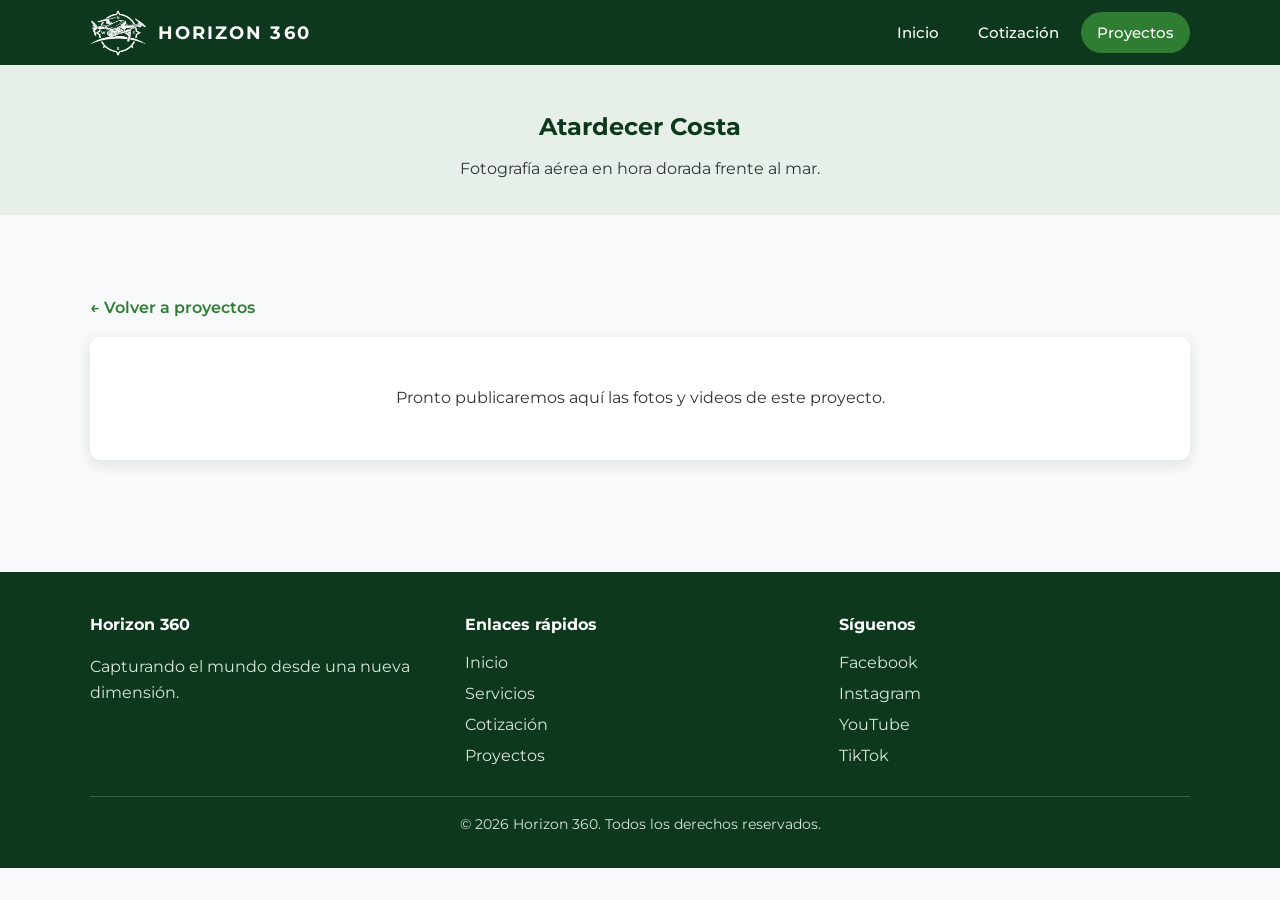
==== atardecer-costa.html @ 2c94c020 "Add files via upload" ====
<!DOCTYPE html>
<html lang="es">
<head>
  <meta charset="UTF-8">
  <meta name="viewport" content="width=device-width, initial-scale=1">
  <title>Atardecer Costa | Horizon 360</title>
  <meta name="description" content="Horizon 360: fotografía y videografía aérea con dron y recorridos virtuales 360°.">
  <link rel="preconnect" href="https://fonts.googleapis.com">
  <link href="https://fonts.googleapis.com/css2?family=Montserrat:wght@400;500;600;700&display=swap" rel="stylesheet">
  <link rel="stylesheet" href="style.css">
</head>
<body>
  <!-- ===== HEADER (igual en todas las páginas) ===== -->
  <header class="header">
    <div class="contenedor header-inner">
      <a class="logo" href="index.html">
        <img src="img/logo.png" alt="Logo Horizon 360">
        <span>HORIZON 360</span>
      </a>
      <nav class="nav" aria-label="Navegación principal">
        <a href="index.html">Inicio</a>
        <a href="cotizacion.html">Cotización</a>
        <a href="proyectos.html" class="activo" aria-current="page">Proyectos</a>
      </nav>
    </div>
  </header>

  <section class="pagina-titulo">
    <div class="contenedor">
      <h1>Atardecer Costa</h1>
      <p>Fotografía aérea en hora dorada frente al mar.</p>
    </div>
  </section>

  <section class="seccion">
    <div class="contenedor">
      <p><a class="volver" href="proyectos.html">&larr; Volver a proyectos</a></p>
      <div id="galeria-contenido"></div>
    </div>
  </section>

  <!-- ===== CONFIGURACIÓN DE LA GALERÍA =====
       1) Sube tus archivos a la carpeta indicada en "carpeta".
       2) Escribe aquí sus nombres entre comillas (minúsculas, sin espacios ni acentos).
       Ejemplo fotos:  fotos: ['foto1.jpg', 'foto2.jpg']
       Ejemplo videos: videos: ['video1.mp4']   |   YouTube: youtube: ['ID_DEL_VIDEO'] -->
  <script>
    window.GALERIA = {
      titulo: 'Atardecer Costa',
      carpeta: 'media/atardecer-costa/',
      fotos: [],
      videos: [],
      youtube: []
    };
  </script>
  <script src="galeria.js"></script>

  <!-- ===== FOOTER (igual en todas las páginas) ===== -->
  <footer class="footer">
    <div class="contenedor">
      <div class="footer-grid">
        <div><h4>Horizon 360</h4><p>Capturando el mundo desde una nueva dimensión.</p></div>
        <div><h4>Enlaces rápidos</h4>
          <a href="index.html">Inicio</a><a href="index.html#servicios">Servicios</a>
          <a href="cotizacion.html">Cotización</a><a href="proyectos.html">Proyectos</a></div>
        <div><h4>Síguenos</h4>
          <!-- Reemplaza # por tus enlaces reales -->
          <a href="#">Facebook</a><a href="#">Instagram</a><a href="#">YouTube</a><a href="#">TikTok</a></div>
      </div>
      <p class="footer-copy">&copy; 2026 Horizon 360. Todos los derechos reservados.</p>
    </div>
  </footer>
</body>
</html>
---- style.css ----
/* ==========================================================
   HORIZON 360 - Hoja de estilos global (style.css)
   Colores tomados del logo: verde oscuro + verde acento
   ========================================================== */
:root {
  --verde-oscuro: #0d381e;   /* header, footer, títulos */
  --verde: #2e7d32;          /* acentos y botones */
  --verde-claro: #e6f0e8;    /* fondos suaves */
  --dorado: #d4a63a;         /* detalle de hora dorada */
  --fondo: #f8f9fa;
  --texto: #333333;
  --blanco: #ffffff;
  --radio: 10px;
  --sombra: 0 4px 14px rgba(13, 56, 30, .12);
}

/* ---------- Base ---------- */
*, *::before, *::after { box-sizing: border-box; }
html { scroll-behavior: smooth; }
body {
  margin: 0;
  font-family: 'Montserrat', 'Roboto', Arial, sans-serif;
  color: var(--texto);
  background: var(--fondo);
  line-height: 1.65;
}
img { max-width: 100%; display: block; }
a { color: var(--verde); }
h1, h2, h3 { color: var(--verde-oscuro); line-height: 1.2; margin: 0 0 .6em; }
.contenedor { width: min(1100px, 92%); margin-inline: auto; }
.seccion { padding: 4rem 0; }
.seccion-titulo { text-align: center; font-size: clamp(1.6rem, 3vw, 2.2rem); }
.seccion-sub { text-align: center; max-width: 60ch; margin: 0 auto 2.5rem; }

/* Foco visible para teclado */
a:focus-visible, button:focus-visible, input:focus-visible,
select:focus-visible, textarea:focus-visible {
  outline: 3px solid var(--dorado); outline-offset: 2px;
}

/* ---------- Header ---------- */
.header { background: var(--verde-oscuro); position: sticky; top: 0; z-index: 10; }
.header-inner {
  display: flex; align-items: center; justify-content: space-between;
  gap: 1rem; padding: .6rem 0; flex-wrap: wrap;
}
.logo { display: flex; align-items: center; gap: .7rem; text-decoration: none; }
.logo img { height: 46px; width: auto; }
.logo span { color: var(--blanco); font-weight: 700; letter-spacing: .12em; font-size: 1.1rem; }
.nav { display: flex; gap: .4rem; }
.nav a {
  color: var(--blanco); text-decoration: none; padding: .5rem 1rem;
  border-radius: 999px; font-weight: 500; font-size: .95rem;
  transition: background .2s;
}
.nav a:hover { background: rgba(255,255,255,.14); }
.nav a.activo { background: var(--verde); }   /* página actual */

/* ---------- Hero ---------- */
.hero {
  background: linear-gradient(135deg, var(--verde-oscuro) 0%, #165a30 100%);
  color: var(--blanco); padding: 5rem 0;
}
.hero-grid { display: grid; grid-template-columns: 1.2fr 1fr; gap: 2rem; align-items: center; }
.hero h1 { color: var(--blanco); font-size: clamp(2rem, 5vw, 3.4rem); }
.hero p { font-size: 1.15rem; max-width: 46ch; }
.hero-logo { background: var(--blanco); border-radius: var(--radio); padding: 1.5rem; box-shadow: var(--sombra); }
.hero-botones { display: flex; gap: 1rem; flex-wrap: wrap; margin-top: 1.5rem; }

/* ---------- Botones ---------- */
.btn {
  display: inline-block; padding: .85rem 1.7rem; border-radius: 999px;
  font-weight: 600; text-decoration: none; border: 2px solid transparent;
  background: var(--verde); color: var(--blanco); cursor: pointer;
  font-family: inherit; font-size: 1rem; transition: transform .15s, background .2s;
}
.btn:hover { background: #256528; transform: translateY(-2px); }
.btn-borde { background: transparent; border-color: var(--blanco); }
.btn-borde:hover { background: rgba(255,255,255,.15); }

/* ---------- Sobre nosotros ---------- */
.nosotros-grid { display: grid; grid-template-columns: 1fr 1fr; gap: 2.5rem; align-items: start; }
.mv { display: grid; gap: 1rem; }
.mv article {
  background: var(--blanco); border-left: 5px solid var(--verde);
  padding: 1.2rem 1.4rem; border-radius: var(--radio); box-shadow: var(--sombra);
}
.mv h3 { margin-bottom: .3em; }

/* ---------- Servicios ---------- */
.servicios { background: var(--verde-claro); }
.grid-servicios { display: grid; grid-template-columns: repeat(auto-fit, minmax(230px, 1fr)); gap: 1.5rem; }
.tarjeta {
  background: var(--blanco); padding: 1.6rem; border-radius: var(--radio);
  box-shadow: var(--sombra); border-top: 4px solid var(--verde);
}
.tarjeta h3 { font-size: 1.1rem; }
.tarjeta p { margin: 0; font-size: .95rem; }

/* ---------- Páginas internas ---------- */
.pagina-titulo { background: var(--verde-claro); padding: 3rem 0 2rem; text-align: center; }
.pagina-titulo p { max-width: 62ch; margin: 0 auto; }

/* ---------- Formulario ---------- */
.formulario {
  background: var(--blanco); padding: 2rem; border-radius: var(--radio);
  box-shadow: var(--sombra); max-width: 720px; margin: 0 auto; display: grid; gap: 1.2rem;
}
.campo { display: grid; gap: .35rem; }
.campo label { font-weight: 600; color: var(--verde-oscuro); }
.campo input, .campo select, .campo textarea {
  padding: .7rem .8rem; border: 1px solid #c5cdc7; border-radius: 8px;
  font-family: inherit; font-size: 1rem; width: 100%;
}
.pago {
  background: var(--verde-claro); border-left: 5px solid var(--dorado);
  padding: 1.2rem 1.4rem; border-radius: var(--radio);
  display: flex; gap: 1.2rem; align-items: center; flex-wrap: wrap;
}
.pago h3 { margin-bottom: .3em; }
.pago p { margin: 0; flex: 1 1 260px; }
.qr-caja {
  width: 130px; height: 130px; border: 2px dashed var(--verde); border-radius: 8px;
  display: grid; place-items: center; text-align: center; font-size: .8rem;
  background: var(--blanco); color: var(--verde-oscuro);
}
.estimado {
  background: var(--verde-oscuro); color: var(--blanco); padding: 1rem 1.4rem;
  border-radius: var(--radio); display: flex; justify-content: space-between; flex-wrap: wrap; gap: .5rem;
}
.estimado strong { font-size: 1.3rem; }

/* ---------- Galería ---------- */
.galeria { display: grid; grid-template-columns: repeat(auto-fit, minmax(250px, 1fr)); gap: 1.6rem; }
.proyecto { background: var(--blanco); border-radius: var(--radio); overflow: hidden; box-shadow: var(--sombra); }
.proyecto img { width: 100%; aspect-ratio: 3 / 2; object-fit: cover; }
.proyecto div { padding: 1.1rem 1.3rem 1.4rem; }
.proyecto h3 { font-size: 1.1rem; }
.proyecto p { margin: 0; font-size: .93rem; }

/* ---------- Footer ---------- */
.footer { background: var(--verde-oscuro); color: #d9e6dc; padding: 2.5rem 0 1.2rem; margin-top: 2rem; }
.footer-grid { display: grid; grid-template-columns: repeat(auto-fit, minmax(200px, 1fr)); gap: 1.5rem; }
.footer h4 { color: var(--blanco); margin: 0 0 .6rem; }
.footer a { color: #d9e6dc; text-decoration: none; display: block; padding: .15rem 0; }
.footer a:hover { color: var(--blanco); text-decoration: underline; }
.footer-copy { text-align: center; border-top: 1px solid rgba(255,255,255,.2); margin-top: 1.5rem; padding-top: 1rem; font-size: .85rem; }

/* ---------- Responsivo ---------- */
@media (max-width: 800px) {
  .hero-grid, .nosotros-grid { grid-template-columns: 1fr; }
  .hero { padding: 3rem 0; }
  .header-inner { justify-content: center; }
}
@media (prefers-reduced-motion: reduce) {
  html { scroll-behavior: auto; } .btn { transition: none; }
}

/* ---------- Cotizador (v2) ---------- */
.formulario fieldset { border: 1px solid #d5ddd7; border-radius: var(--radio); padding: 1.2rem; display: grid; gap: 1rem; margin: 0; }
.formulario legend { font-weight: 700; color: var(--verde-oscuro); padding: 0 .5rem; }
.nota { margin: 0; font-size: .9rem; }
.checks { display: grid; grid-template-columns: repeat(auto-fit, minmax(160px, 1fr)); gap: .6rem; }
.checks label {
  display: flex; align-items: center; gap: .6rem; padding: .7rem .9rem;
  border: 1px solid #c5cdc7; border-radius: 8px; cursor: pointer; background: var(--fondo);
}
.checks input { width: 1.15rem; height: 1.15rem; accent-color: var(--verde); }
.checks label:has(input:checked) { border-color: var(--verde); background: var(--verde-claro); }
.campo input:disabled { background: #eceeed; cursor: not-allowed; }
.estimado { flex-direction: column; }
.estimado ul { list-style: none; margin: 0; padding: 0; display: grid; gap: .3rem; font-size: .92rem; }
.estimado li, .total-fila { display: flex; justify-content: space-between; gap: 1rem; }
.total-fila { border-top: 1px solid rgba(255,255,255,.25); padding-top: .5rem; }
.total-fila.anticipo strong { color: var(--dorado); }
.qr-img { background: var(--blanco); border-radius: 8px; padding: 6px; border: 1px solid #c5cdc7; }
#mensaje { margin: 0; font-weight: 600; }
#mensaje.ok { color: var(--verde); }
#mensaje.error { color: #b3261e; }
.btn:disabled { opacity: .6; cursor: wait; }

/* ---------- Horarios por cantidad y mapa ---------- */
.slots { display: grid; grid-template-columns: repeat(auto-fit, minmax(190px, 1fr)); gap: 1rem; }
#mapa { height: 330px; border-radius: var(--radio); border: 1px solid #c5cdc7; isolation: isolate; display: grid; place-items: center; text-align: center; }
.mapa-botones { display: flex; align-items: center; gap: 1rem; flex-wrap: wrap; margin-top: .5rem; }
#coords { font-size: .9rem; }
.btn-sec { background: var(--verde-oscuro); padding: .6rem 1.1rem; font-size: .9rem; }

/* ---------- Ajustes v3 ---------- */
.slots { grid-template-columns: repeat(auto-fit, minmax(150px, 1fr)); align-items: end; }
.slots[hidden] { display: none; }
.slots .campo { grid-template-rows: 1fr auto; }      /* etiquetas de cualquier largo: cajas siempre alineadas */
.slots .campo label { align-self: end; font-size: .9rem; }
.campo input[type=number], .slots input { height: 3rem; }
.aviso { background: #fff8e6; border-left: 5px solid var(--dorado); padding: .7rem 1rem; border-radius: 8px; }
.proyecto a.btn { margin-top: .9rem; padding: .55rem 1.2rem; font-size: .9rem; }
.proyecto > a { display: block; }

/* ---------- Galerías de proyecto ---------- */
.volver { font-weight: 600; text-decoration: none; }
.volver:hover { text-decoration: underline; }
.galeria-titulo { margin-top: 1.5rem; }
.media-grid { display: grid; grid-template-columns: repeat(auto-fill, minmax(240px, 1fr)); gap: 1rem; margin-bottom: 2rem; }
.media-item { padding: 0; border: 0; background: none; border-radius: var(--radio); overflow: hidden; cursor: zoom-in; box-shadow: var(--sombra); }
.media-item img { width: 100%; aspect-ratio: 3 / 2; object-fit: cover; transition: transform .25s; }
.media-item:hover img { transform: scale(1.04); }
.video-grid { display: grid; grid-template-columns: repeat(auto-fill, minmax(320px, 1fr)); gap: 1.2rem; margin-bottom: 2rem; }
.video-grid video, .video-grid iframe { width: 100%; aspect-ratio: 16 / 9; border: 0; border-radius: var(--radio); background: #000; box-shadow: var(--sombra); }
.vacio { text-align: center; background: var(--blanco); padding: 3rem 1rem; border-radius: var(--radio); box-shadow: var(--sombra); }
.lightbox { position: fixed; inset: 0; background: rgba(0,0,0,.92); z-index: 100; display: grid; place-items: center; }
.lightbox[hidden] { display: none; }
.lightbox img { max-width: 92vw; max-height: 88vh; border-radius: 6px; }
.lb-btn { position: absolute; background: rgba(255,255,255,.15); color: #fff; border: 0; border-radius: 50%; width: 3rem; height: 3rem; font-size: 1.8rem; cursor: pointer; }
.lb-btn:hover { background: rgba(255,255,255,.3); }
.lb-cerrar { top: 1rem; right: 1rem; }
.lb-ant { left: 1rem; top: 50%; } .lb-sig { right: 1rem; top: 50%; }
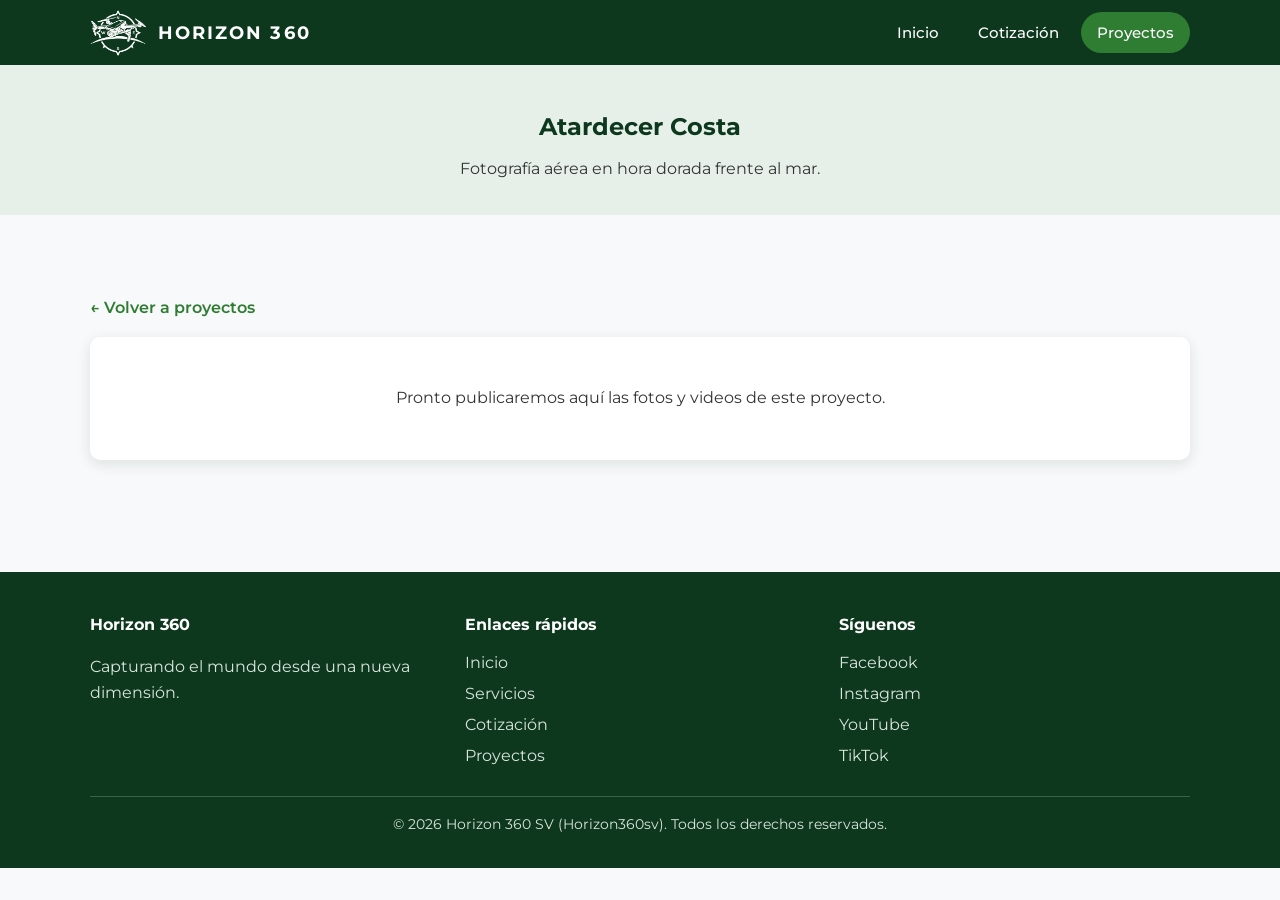
==== commit 2f857da3: "Add files via upload" ====
--- a/atardecer-costa.html
+++ b/atardecer-costa.html
@@ -3,8 +3,17 @@
 <head>
   <meta charset="UTF-8">
   <meta name="viewport" content="width=device-width, initial-scale=1">
-  <title>Atardecer Costa | Horizon 360</title>
-  <meta name="description" content="Horizon 360: fotografía y videografía aérea con dron y recorridos virtuales 360°.">
+  <title>Atardecer Costa: fotografía aérea | Horizon 360 SV</title>
+  <meta name="description" content="Fotografía aérea en hora dorada frente al mar. Portafolio de Horizon360sv, drones en El Salvador.">
+  <link rel="canonical" href="https://horizon360sv-stack.github.io/Horizon360/atardecer-costa.html">
+  <meta property="og:type" content="website">
+  <meta property="og:site_name" content="Horizon 360 SV">
+  <meta property="og:locale" content="es_SV">
+  <meta property="og:title" content="Atardecer Costa: fotografía aérea | Horizon 360 SV">
+  <meta property="og:description" content="Fotografía aérea en hora dorada frente al mar. Portafolio de Horizon360sv, drones en El Salvador.">
+  <meta property="og:url" content="https://horizon360sv-stack.github.io/Horizon360/atardecer-costa.html">
+  <meta property="og:image" content="https://horizon360sv-stack.github.io/Horizon360/img/logo-completo.png">
+  <meta name="twitter:card" content="summary">
   <link rel="preconnect" href="https://fonts.googleapis.com">
   <link href="https://fonts.googleapis.com/css2?family=Montserrat:wght@400;500;600;700&display=swap" rel="stylesheet">
   <link rel="stylesheet" href="style.css">
@@ -67,7 +76,7 @@
           <!-- Reemplaza # por tus enlaces reales -->
           <a href="#">Facebook</a><a href="#">Instagram</a><a href="#">YouTube</a><a href="#">TikTok</a></div>
       </div>
-      <p class="footer-copy">&copy; 2026 Horizon 360. Todos los derechos reservados.</p>
+      <p class="footer-copy">&copy; 2026 Horizon 360 SV (Horizon360sv). Todos los derechos reservados.</p>
     </div>
   </footer>
 </body>
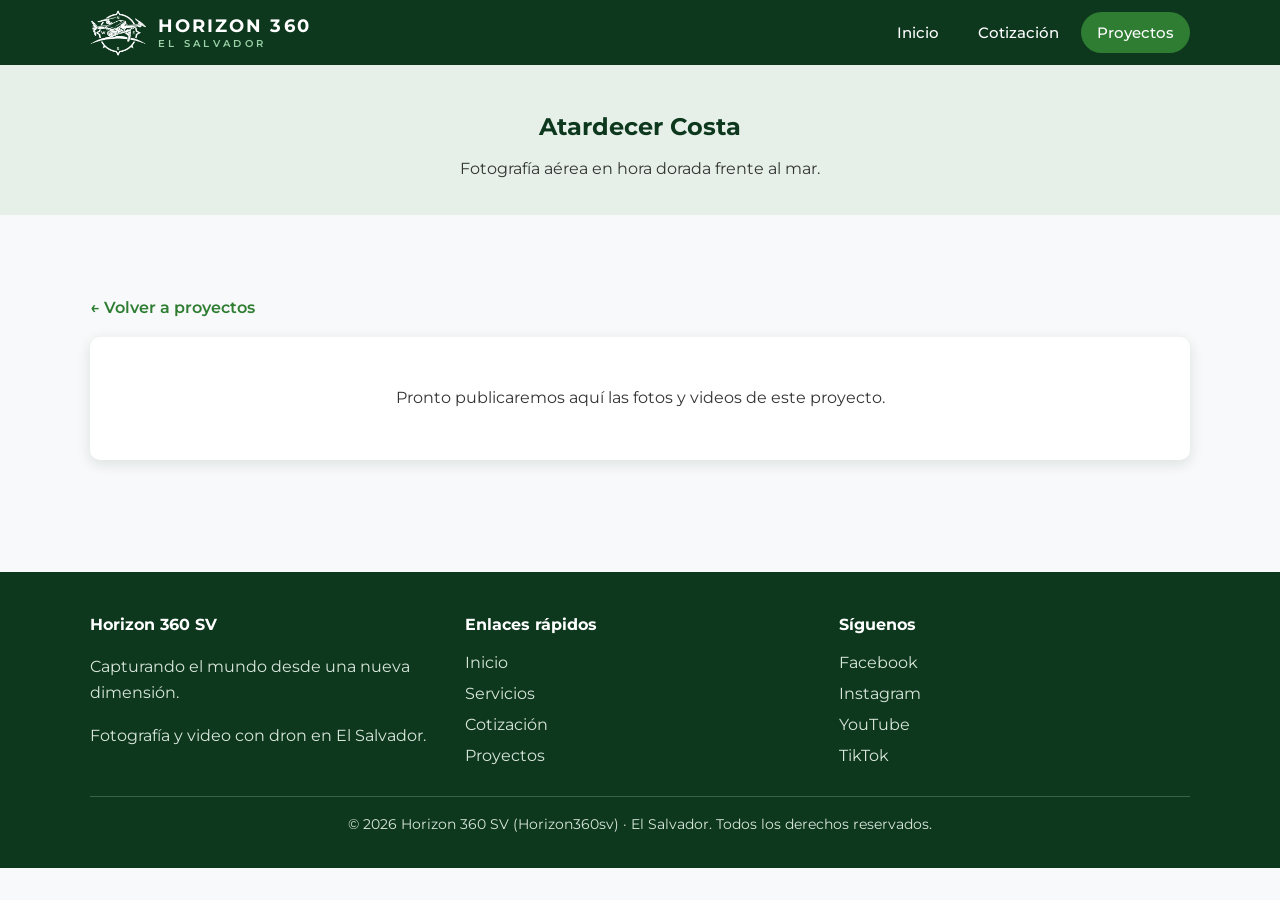
==== commit bc8215bb: "Add files via upload" ====
--- a/atardecer-costa.html
+++ b/atardecer-costa.html
@@ -1,5 +1,5 @@
 <!DOCTYPE html>
-<html lang="es">
+<html lang="es-SV">
 <head>
   <meta charset="UTF-8">
   <meta name="viewport" content="width=device-width, initial-scale=1">
@@ -14,6 +14,8 @@
   <meta property="og:url" content="https://horizon360sv-stack.github.io/Horizon360/atardecer-costa.html">
   <meta property="og:image" content="https://horizon360sv-stack.github.io/Horizon360/img/logo-completo.png">
   <meta name="twitter:card" content="summary">
+  <meta name="geo.region" content="SV">
+  <meta name="geo.placename" content="El Salvador">
   <link rel="preconnect" href="https://fonts.googleapis.com">
   <link href="https://fonts.googleapis.com/css2?family=Montserrat:wght@400;500;600;700&display=swap" rel="stylesheet">
   <link rel="stylesheet" href="style.css">
@@ -24,7 +26,7 @@
     <div class="contenedor header-inner">
       <a class="logo" href="index.html">
         <img src="img/logo.png" alt="Logo Horizon 360">
-        <span>HORIZON 360</span>
+        <span>HORIZON 360<small>EL SALVADOR</small></span>
       </a>
       <nav class="nav" aria-label="Navegación principal">
         <a href="index.html">Inicio</a>
@@ -68,7 +70,7 @@
   <footer class="footer">
     <div class="contenedor">
       <div class="footer-grid">
-        <div><h4>Horizon 360</h4><p>Capturando el mundo desde una nueva dimensión.</p></div>
+        <div><h4>Horizon 360 SV</h4><p>Capturando el mundo desde una nueva dimensión.</p><p>Fotografía y video con dron en El Salvador.</p></div>
         <div><h4>Enlaces rápidos</h4>
           <a href="index.html">Inicio</a><a href="index.html#servicios">Servicios</a>
           <a href="cotizacion.html">Cotización</a><a href="proyectos.html">Proyectos</a></div>
@@ -76,7 +78,7 @@
           <!-- Reemplaza # por tus enlaces reales -->
           <a href="#">Facebook</a><a href="#">Instagram</a><a href="#">YouTube</a><a href="#">TikTok</a></div>
       </div>
-      <p class="footer-copy">&copy; 2026 Horizon 360 SV (Horizon360sv). Todos los derechos reservados.</p>
+      <p class="footer-copy">&copy; 2026 Horizon 360 SV (Horizon360sv) · El Salvador. Todos los derechos reservados.</p>
     </div>
   </footer>
 </body>
--- a/style.css
+++ b/style.css
@@ -214,3 +214,14 @@
 .lb-btn:hover { background: rgba(255,255,255,.3); }
 .lb-cerrar { top: 1rem; right: 1rem; }
 .lb-ant { left: 1rem; top: 50%; } .lb-sig { right: 1rem; top: 50%; }
+
+
+/* ===== Identidad de país: deja claro que el servicio es de El Salvador ===== */
+.logo span { display: flex; flex-direction: column; line-height: 1.1; }
+.logo span small { font-size: .62rem; letter-spacing: .34em; font-weight: 600; color: #9ad1a6; margin-top: 3px; }
+.hero .hero-pais { display: inline-block; background: rgba(255,255,255,.14); color: var(--blanco); padding: .35rem .9rem; border-radius: 999px;
+  font-size: .85rem; font-weight: 600; letter-spacing: .04em; margin: 0 0 1rem; max-width: none; }
+.franja-pais { background: var(--verde-claro); border-bottom: 1px solid #cfe0d3; }
+.franja-grid { display: flex; flex-wrap: wrap; justify-content: center; gap: .4rem 2rem; padding: .9rem 0; color: var(--verde-oscuro); font-size: .95rem; text-align: center; }
+.franja-grid span { white-space: nowrap; }
+@media (max-width: 600px) { .franja-grid span { white-space: normal; } }
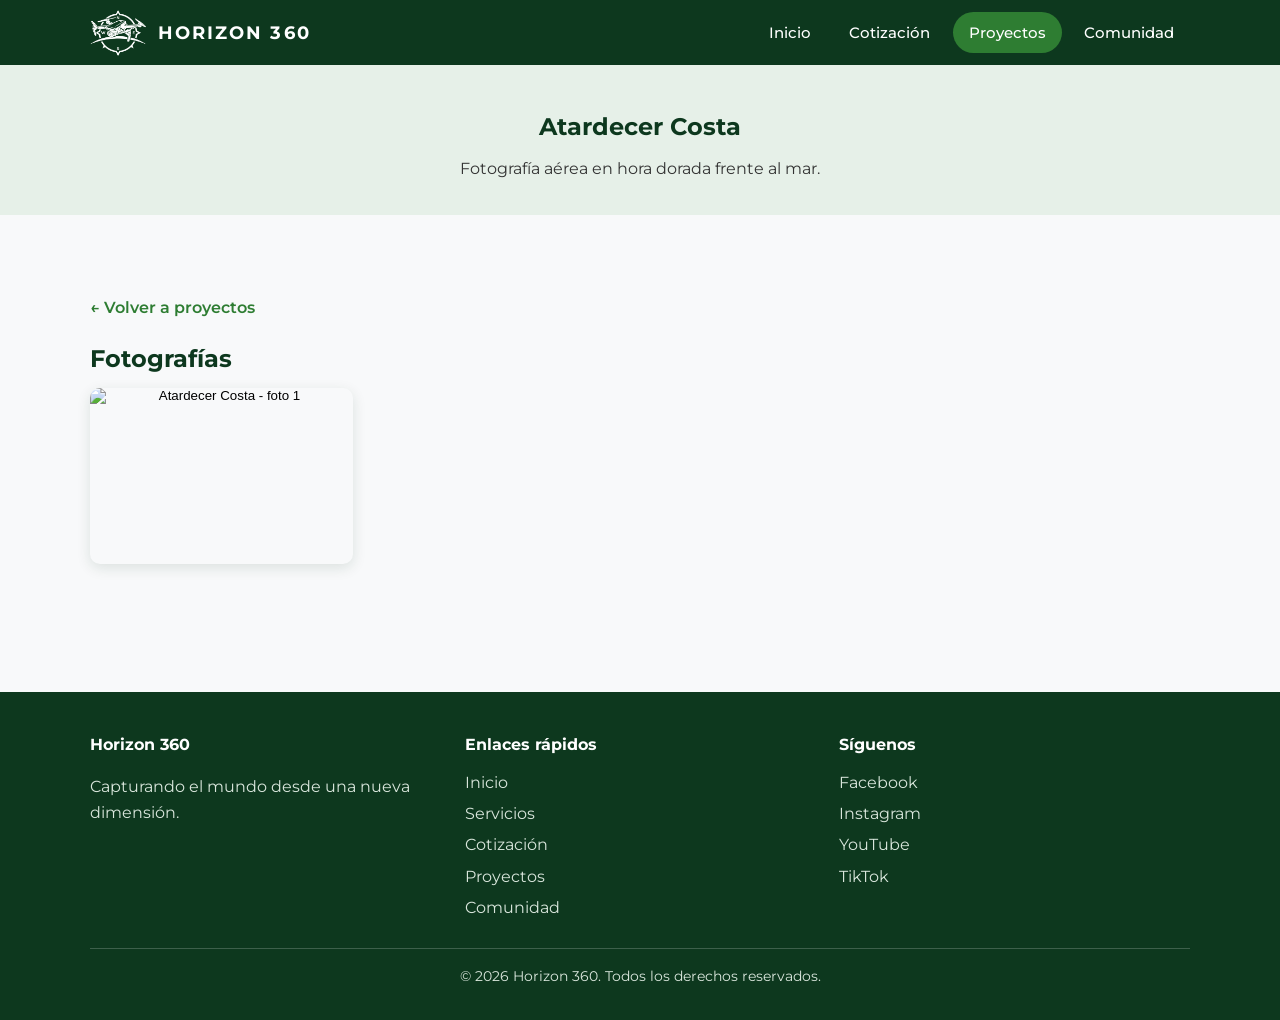
==== commit b9c6e227: "Update atardecer-costa.html" ====
--- a/atardecer-costa.html
+++ b/atardecer-costa.html
@@ -1,21 +1,10 @@
 <!DOCTYPE html>
-<html lang="es-SV">
+<html lang="es">
 <head>
   <meta charset="UTF-8">
   <meta name="viewport" content="width=device-width, initial-scale=1">
-  <title>Atardecer Costa: fotografía aérea | Horizon 360 SV</title>
-  <meta name="description" content="Fotografía aérea en hora dorada frente al mar. Portafolio de Horizon360sv, drones en El Salvador.">
-  <link rel="canonical" href="https://horizon360sv-stack.github.io/Horizon360/atardecer-costa.html">
-  <meta property="og:type" content="website">
-  <meta property="og:site_name" content="Horizon 360 SV">
-  <meta property="og:locale" content="es_SV">
-  <meta property="og:title" content="Atardecer Costa: fotografía aérea | Horizon 360 SV">
-  <meta property="og:description" content="Fotografía aérea en hora dorada frente al mar. Portafolio de Horizon360sv, drones en El Salvador.">
-  <meta property="og:url" content="https://horizon360sv-stack.github.io/Horizon360/atardecer-costa.html">
-  <meta property="og:image" content="https://horizon360sv-stack.github.io/Horizon360/img/logo-completo.png">
-  <meta name="twitter:card" content="summary">
-  <meta name="geo.region" content="SV">
-  <meta name="geo.placename" content="El Salvador">
+  <title>Atardecer Costa | Horizon 360</title>
+  <meta name="description" content="Horizon 360: fotografía y videografía aérea con dron y recorridos virtuales 360°.">
   <link rel="preconnect" href="https://fonts.googleapis.com">
   <link href="https://fonts.googleapis.com/css2?family=Montserrat:wght@400;500;600;700&display=swap" rel="stylesheet">
   <link rel="stylesheet" href="style.css">
@@ -26,12 +15,13 @@
     <div class="contenedor header-inner">
       <a class="logo" href="index.html">
         <img src="img/logo.png" alt="Logo Horizon 360">
-        <span>HORIZON 360<small>EL SALVADOR</small></span>
+        <span>HORIZON 360</span>
       </a>
       <nav class="nav" aria-label="Navegación principal">
         <a href="index.html">Inicio</a>
         <a href="cotizacion.html">Cotización</a>
         <a href="proyectos.html" class="activo" aria-current="page">Proyectos</a>
+        <a href="comunidad.html">Comunidad</a>
       </nav>
     </div>
   </header>
@@ -59,7 +49,7 @@
     window.GALERIA = {
       titulo: 'Atardecer Costa',
       carpeta: 'media/atardecer-costa/',
-      fotos: [],
+      fotos: ['foto1.jpg'],
       videos: [],
       youtube: []
     };
@@ -70,15 +60,15 @@
   <footer class="footer">
     <div class="contenedor">
       <div class="footer-grid">
-        <div><h4>Horizon 360 SV</h4><p>Capturando el mundo desde una nueva dimensión.</p><p>Fotografía y video con dron en El Salvador.</p></div>
+        <div><h4>Horizon 360</h4><p>Capturando el mundo desde una nueva dimensión.</p></div>
         <div><h4>Enlaces rápidos</h4>
           <a href="index.html">Inicio</a><a href="index.html#servicios">Servicios</a>
-          <a href="cotizacion.html">Cotización</a><a href="proyectos.html">Proyectos</a></div>
+          <a href="cotizacion.html">Cotización</a><a href="proyectos.html">Proyectos</a><a href="comunidad.html">Comunidad</a></div>
         <div><h4>Síguenos</h4>
           <!-- Reemplaza # por tus enlaces reales -->
           <a href="#">Facebook</a><a href="#">Instagram</a><a href="#">YouTube</a><a href="#">TikTok</a></div>
       </div>
-      <p class="footer-copy">&copy; 2026 Horizon 360 SV (Horizon360sv) · El Salvador. Todos los derechos reservados.</p>
+      <p class="footer-copy">&copy; 2026 Horizon 360. Todos los derechos reservados.</p>
     </div>
   </footer>
 </body>
--- a/style.css
+++ b/style.css
@@ -47,7 +47,7 @@
 .logo { display: flex; align-items: center; gap: .7rem; text-decoration: none; }
 .logo img { height: 46px; width: auto; }
 .logo span { color: var(--blanco); font-weight: 700; letter-spacing: .12em; font-size: 1.1rem; }
-.nav { display: flex; gap: .4rem; }
+.nav { display: flex; gap: .4rem; flex-wrap: wrap; justify-content: center; }
 .nav a {
   color: var(--blanco); text-decoration: none; padding: .5rem 1rem;
   border-radius: 999px; font-weight: 500; font-size: .95rem;
@@ -151,6 +151,15 @@
   .hero-grid, .nosotros-grid { grid-template-columns: 1fr; }
   .hero { padding: 3rem 0; }
   .header-inner { justify-content: center; }
+}
+@media (max-width: 600px) {
+  /* Encabezado compacto en celular: logo arriba y menú en UNA sola línea */
+  .header { position: static; }  /* no se queda fijo: más espacio para leer */
+  .header-inner { gap: .25rem; padding: .35rem 0 .45rem; }
+  .logo img { height: 34px; }
+  .logo span { font-size: .95rem; }
+  .nav { flex-wrap: nowrap; gap: .1rem; width: 100%; justify-content: space-between; }
+  .nav a { padding: .4rem .5rem; font-size: .8rem; white-space: nowrap; }
 }
 @media (prefers-reduced-motion: reduce) {
   html { scroll-behavior: auto; } .btn { transition: none; }
@@ -214,14 +223,3 @@
 .lb-btn:hover { background: rgba(255,255,255,.3); }
 .lb-cerrar { top: 1rem; right: 1rem; }
 .lb-ant { left: 1rem; top: 50%; } .lb-sig { right: 1rem; top: 50%; }
-
-
-/* ===== Identidad de país: deja claro que el servicio es de El Salvador ===== */
-.logo span { display: flex; flex-direction: column; line-height: 1.1; }
-.logo span small { font-size: .62rem; letter-spacing: .34em; font-weight: 600; color: #9ad1a6; margin-top: 3px; }
-.hero .hero-pais { display: inline-block; background: rgba(255,255,255,.14); color: var(--blanco); padding: .35rem .9rem; border-radius: 999px;
-  font-size: .85rem; font-weight: 600; letter-spacing: .04em; margin: 0 0 1rem; max-width: none; }
-.franja-pais { background: var(--verde-claro); border-bottom: 1px solid #cfe0d3; }
-.franja-grid { display: flex; flex-wrap: wrap; justify-content: center; gap: .4rem 2rem; padding: .9rem 0; color: var(--verde-oscuro); font-size: .95rem; text-align: center; }
-.franja-grid span { white-space: nowrap; }
-@media (max-width: 600px) { .franja-grid span { white-space: normal; } }
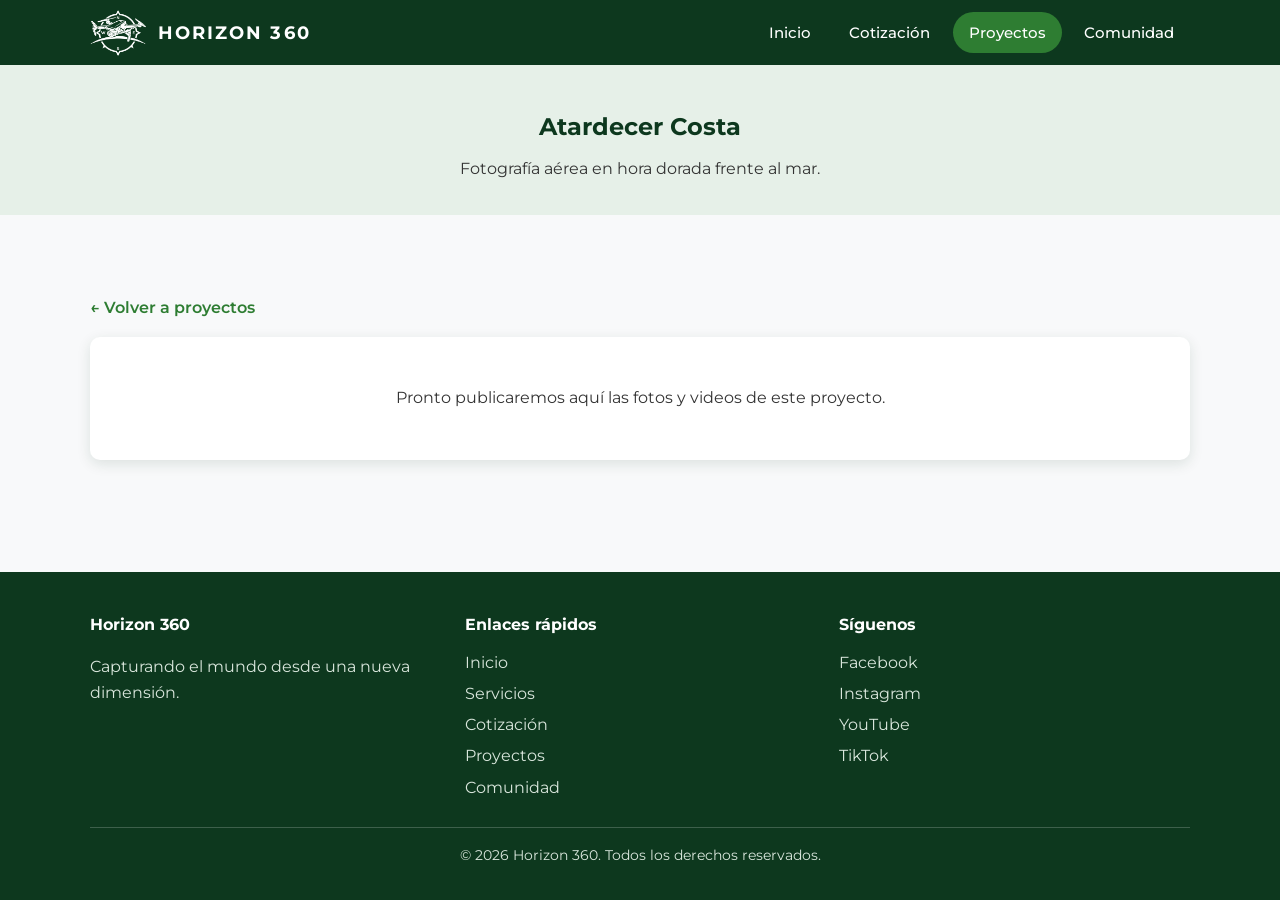
==== commit 12e5d741: "Update atardecer-costa.html" ====
--- a/atardecer-costa.html
+++ b/atardecer-costa.html
@@ -49,7 +49,7 @@
     window.GALERIA = {
       titulo: 'Atardecer Costa',
       carpeta: 'media/atardecer-costa/',
-      fotos: ['foto1.jpg'],
+      fotos: ['foto1.jpg'foto2.jpg'foto3.jpg'foto4.jpg'],
       videos: [],
       youtube: []
     };
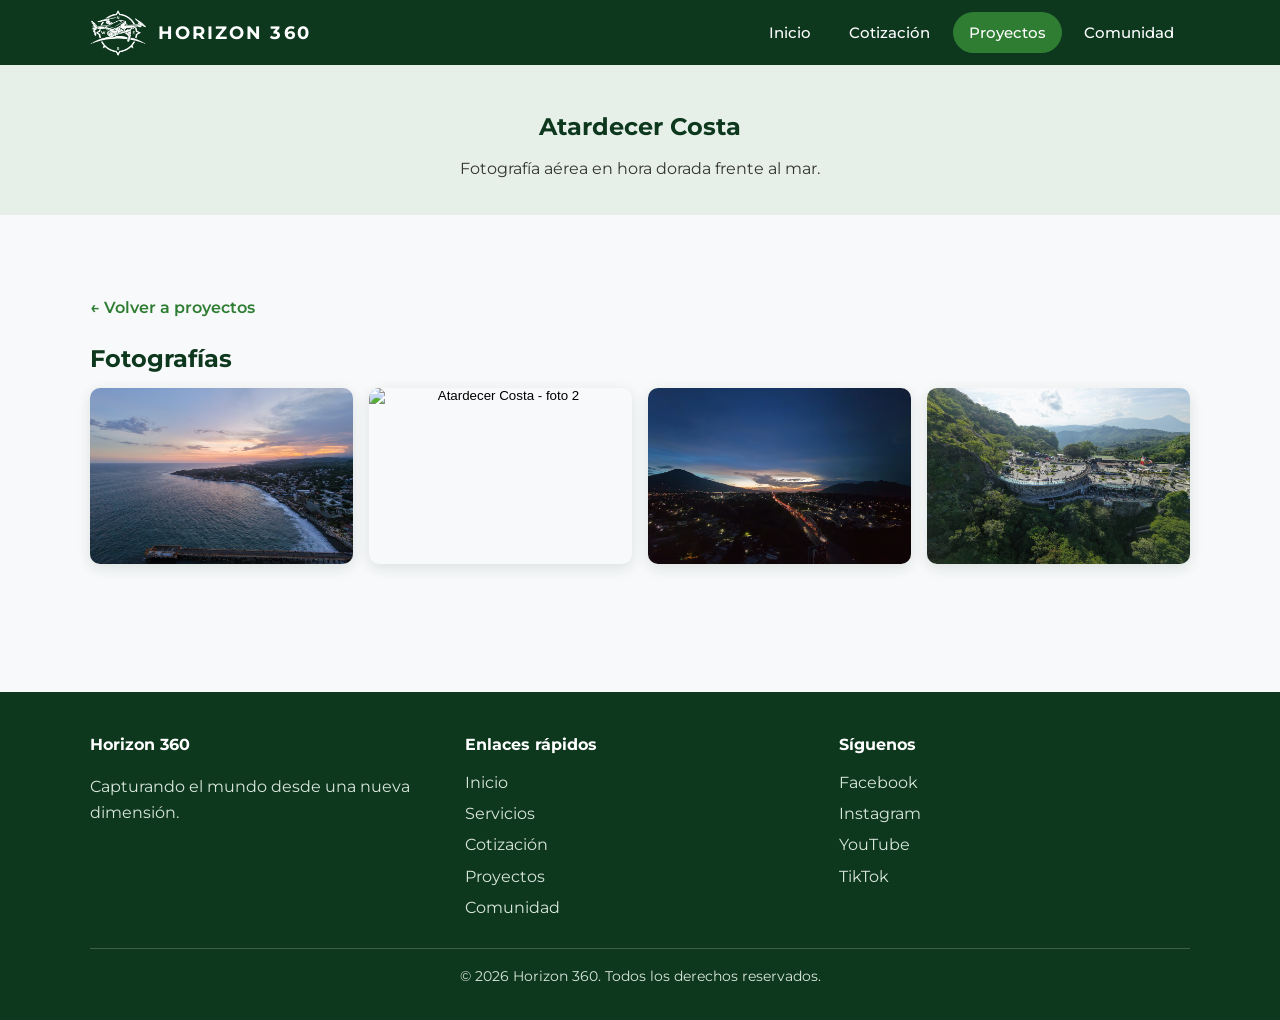
==== commit b5254892: "Update atardecer-costa.html" ====
--- a/atardecer-costa.html
+++ b/atardecer-costa.html
@@ -49,7 +49,7 @@
     window.GALERIA = {
       titulo: 'Atardecer Costa',
       carpeta: 'media/atardecer-costa/',
-      fotos: ['foto1.jpg'foto2.jpg'foto3.jpg'foto4.jpg'],
+      fotos: ['foto1.jpg', 'foto2.jpg', 'foto3.jpg', 'foto4.jpg'],
       videos: [],
       youtube: []
     };
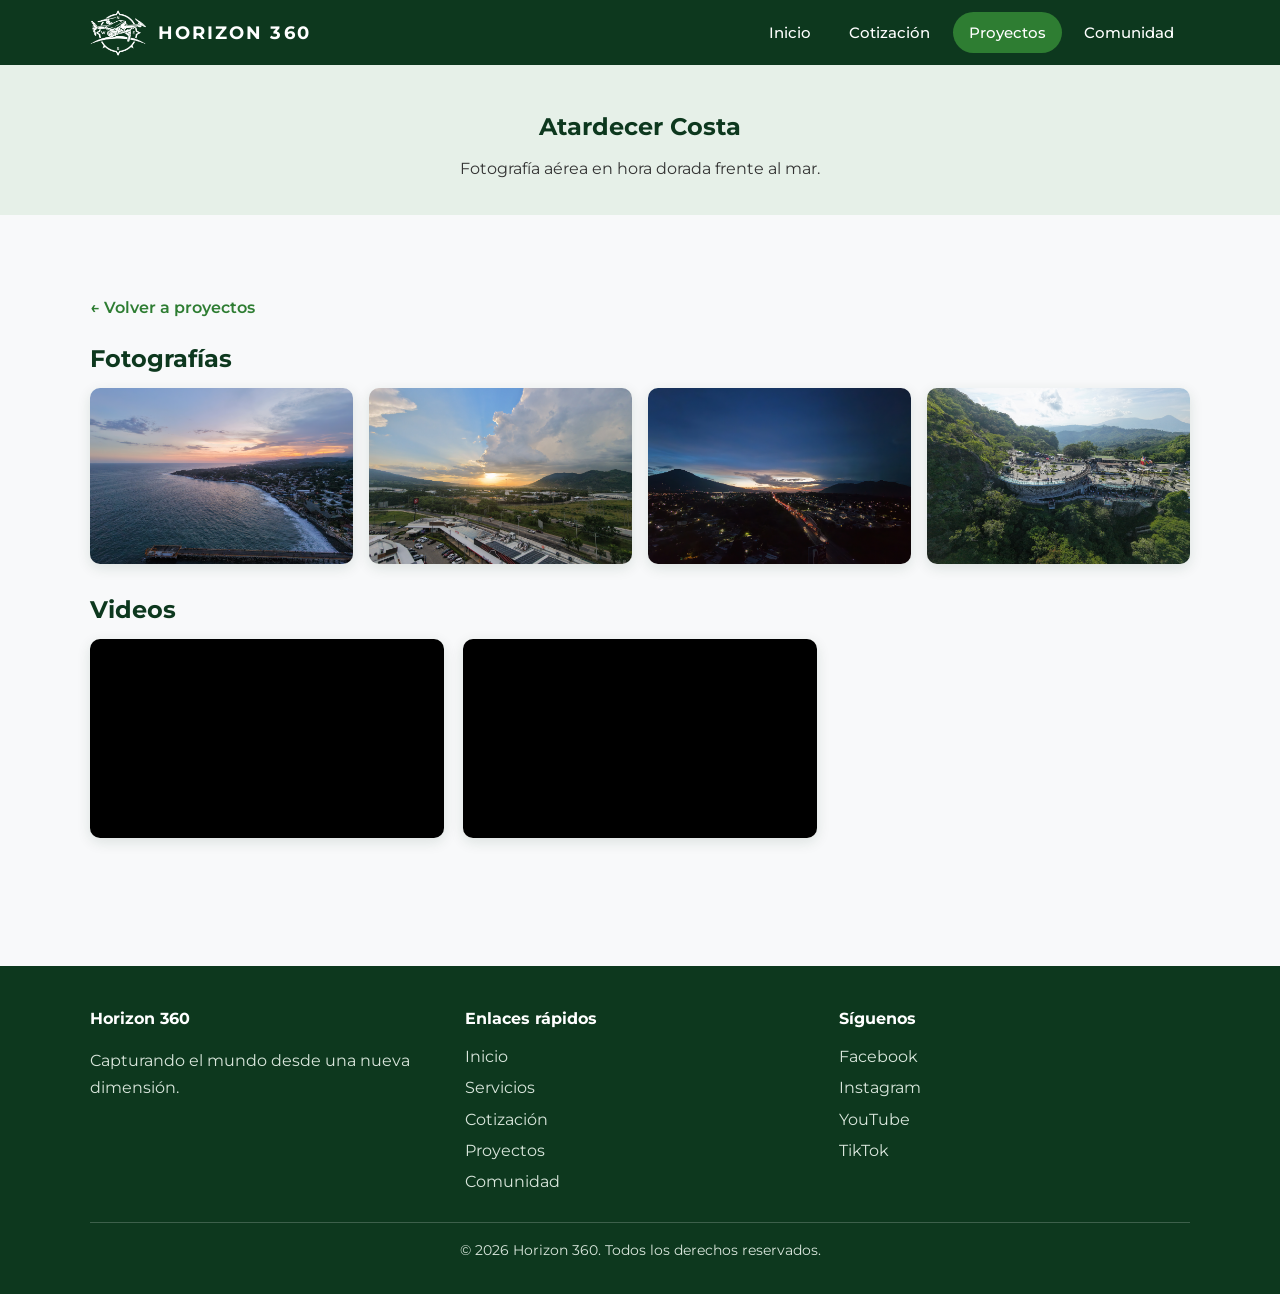
==== commit ad39a330: "Update atardecer-costa.html" ====
--- a/atardecer-costa.html
+++ b/atardecer-costa.html
@@ -51,7 +51,7 @@
       carpeta: 'media/atardecer-costa/',
       fotos: ['foto1.jpg', 'foto2.jpg', 'foto3.jpg', 'foto4.jpg'],
       videos: [],
-      youtube: []
+      youtube: ['cexIHI_fyU4', '9l4vB0CW72U']
     };
   </script>
   <script src="galeria.js"></script>
